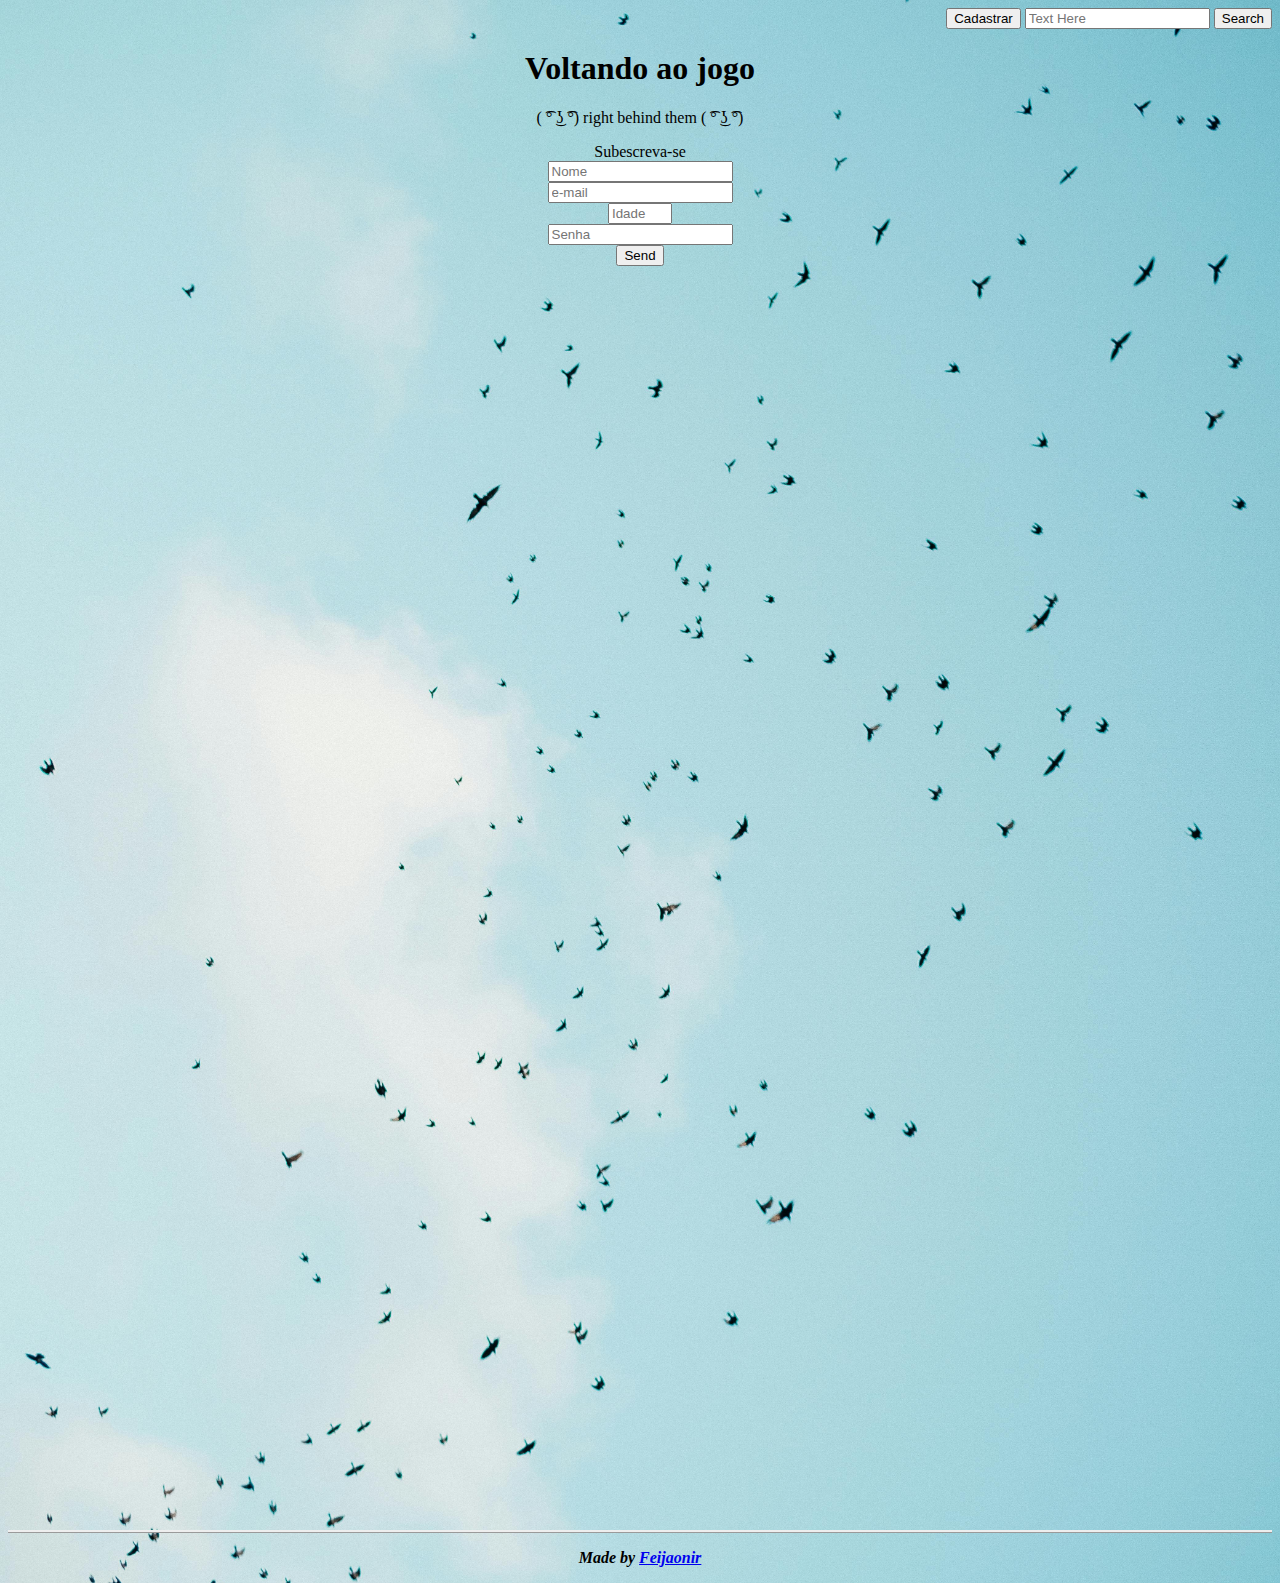
==== index.html @ ade446a6 "adição de background, lista e botões de cadastro versão 1.0.1" ====
<!DOCTYPE html>
<html lang="en">
<head>
    <meta charset="UTF-8">
    <meta name="viewport" content="width=device-width, initial-scale=1.0">
    <link rel="stylesheet" href="style/style.css">
    <title>Aprendendo</title>
</head>
<body>
    <ul>
        <button>Cadastrar</button>
        <input type="text" placeholder="Text Here">
        <button>Search</button>
    </ul>
    <div id="principal-inicial">
        <h1>Voltando ao jogo</h1>
        <p>( ͡° ͜ʖ ͡°) right behind them ( ͡° ͜ʖ ͡°)</p>
        <form name="signup" method="post" autocomplete="off" action="#">            
            <Subescreva-se>Subescreva-se</Subescreva-se></br>
            <input type="text" placeholder="Nome" name="name"></br>
            <input type="email" placeholder="e-mail" name="e-mail"></br>
            <input type="number" placeholder="Idade" name="age" min="0" max="130"><br>
            <input type="password" placeholder="Senha" name="password"></br>
            <button type="submit">Send</button>
        </form>
    </div>
    <footer> 
        <p>
            <strong><i>Made by <a href="https://github.com/alvarojarl" target="_blank">Feijaonir</a></i></strong>
        </p>
    </footer>
</body>
</html>
---- style/style.css ----
body {
    background-image:url("../images/pexels-photo-6194837.jpeg");
    background-size: cover;

}

ul {
    text-align: right;
    margin:0%;        
}

#principal-inicial {
    text-align:center;
    color:rgb(0, 0, 0);
}

footer {
    position: inherit;
    margin-top: 100%;
    text-align: center;
    border-color: black;
    border-top: ridge;
}
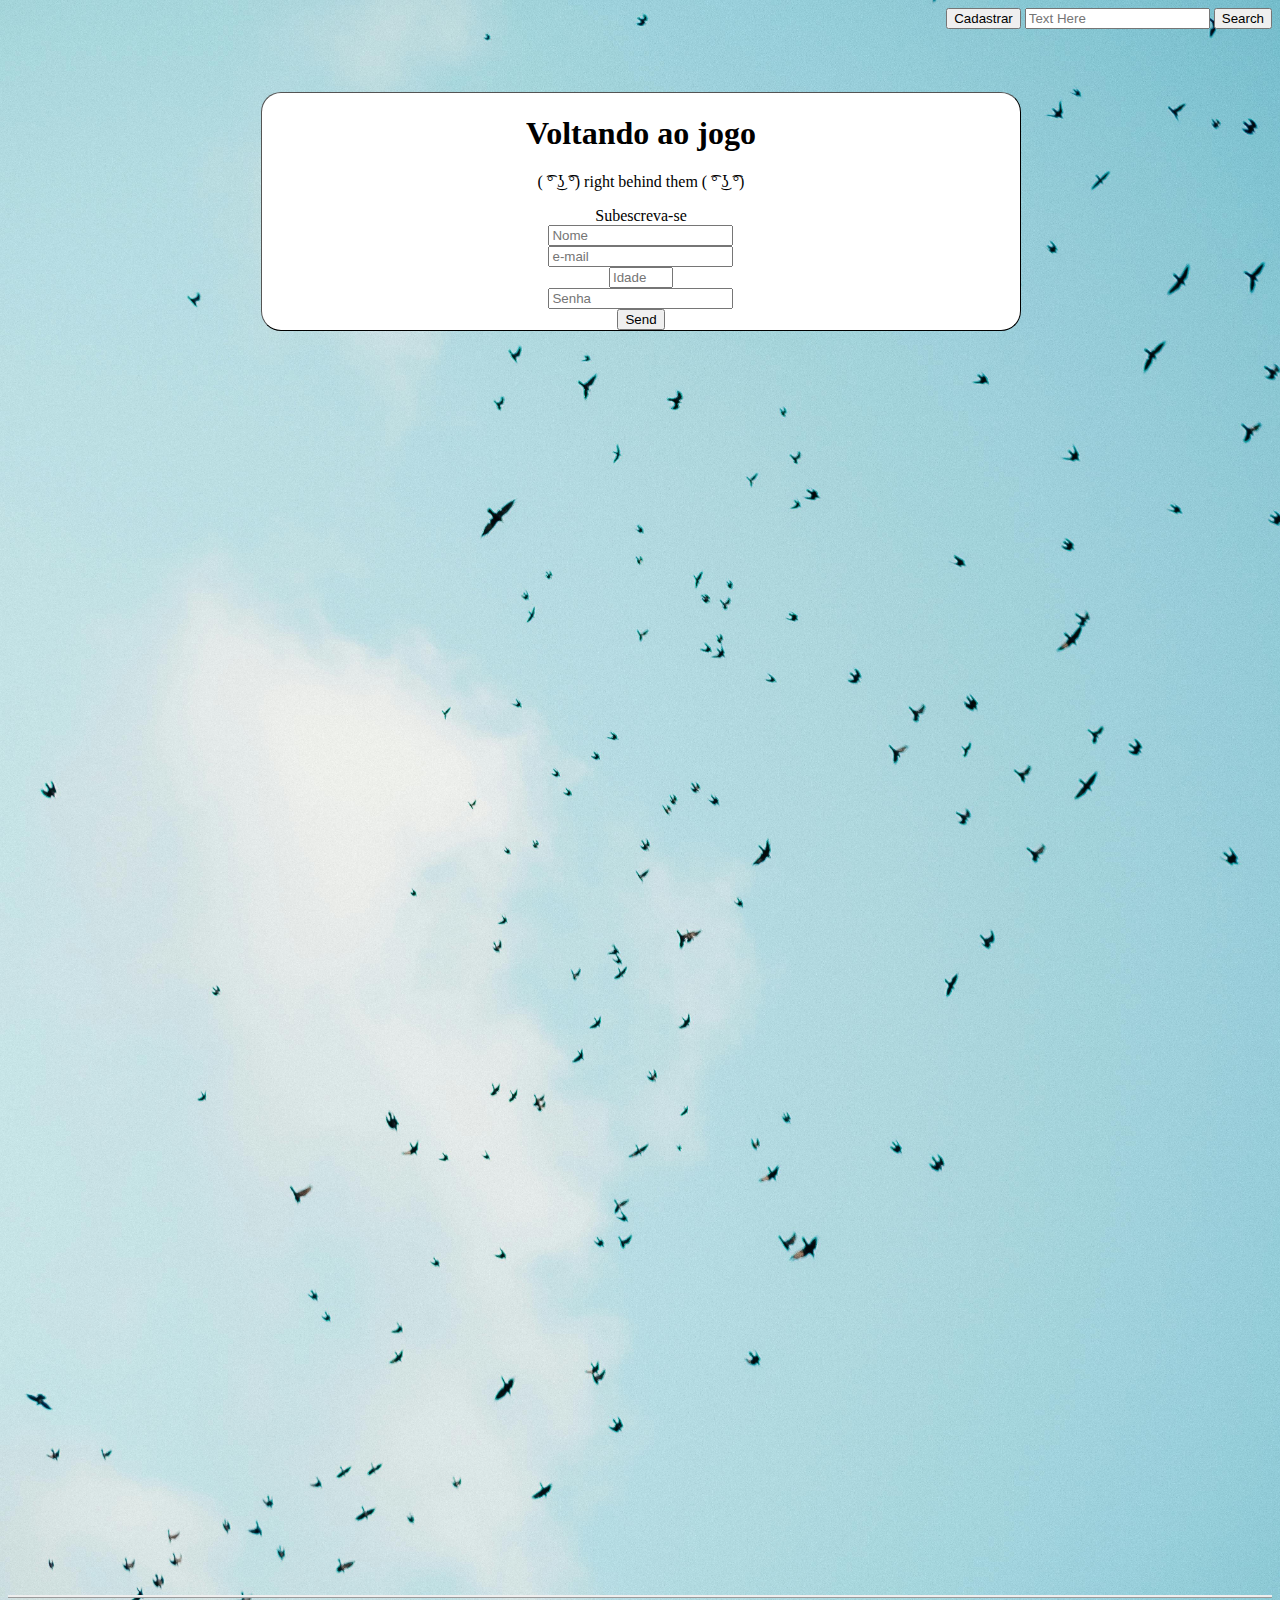
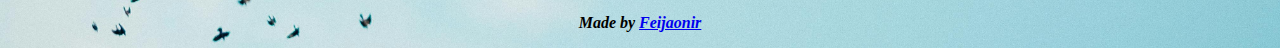
==== commit 9141ed68: "feat: adicionada nova pagina, e adicionado estilos a pagina index version 1.0.2" ====
--- a/index.html
+++ b/index.html
@@ -15,13 +15,13 @@
     <div id="principal-inicial">
         <h1>Voltando ao jogo</h1>
         <p>( ͡° ͜ʖ ͡°) right behind them ( ͡° ͜ʖ ͡°)</p>
-        <form name="signup" method="post" autocomplete="off" action="#">            
+        <form class="form" name="signup" method="get" autocomplete="off" action="pagina.html">            
             <Subescreva-se>Subescreva-se</Subescreva-se></br>
             <input type="text" placeholder="Nome" name="name"></br>
             <input type="email" placeholder="e-mail" name="e-mail"></br>
             <input type="number" placeholder="Idade" name="age" min="0" max="130"><br>
             <input type="password" placeholder="Senha" name="password"></br>
-            <button type="submit">Send</button>
+            <button type="submit" >Send</button>
         </form>
     </div>
     <footer> 
--- a/style/style.css
+++ b/style/style.css
@@ -12,6 +12,21 @@
 #principal-inicial {
     text-align:center;
     color:rgb(0, 0, 0);
+    background-color: white;
+    width: 60%;
+    margin: 5% 20% 90% 20%;
+    border-radius: 20px;
+    border-color: black;
+    border-style: outset;
+    border-width: 1px;
+}
+
+.form {
+    margin:
+    0% 
+    0% 
+    0% 
+    0%;
 }
 
 footer {
@@ -20,4 +35,5 @@
     text-align: center;
     border-color: black;
     border-top: ridge;
-}+}
+
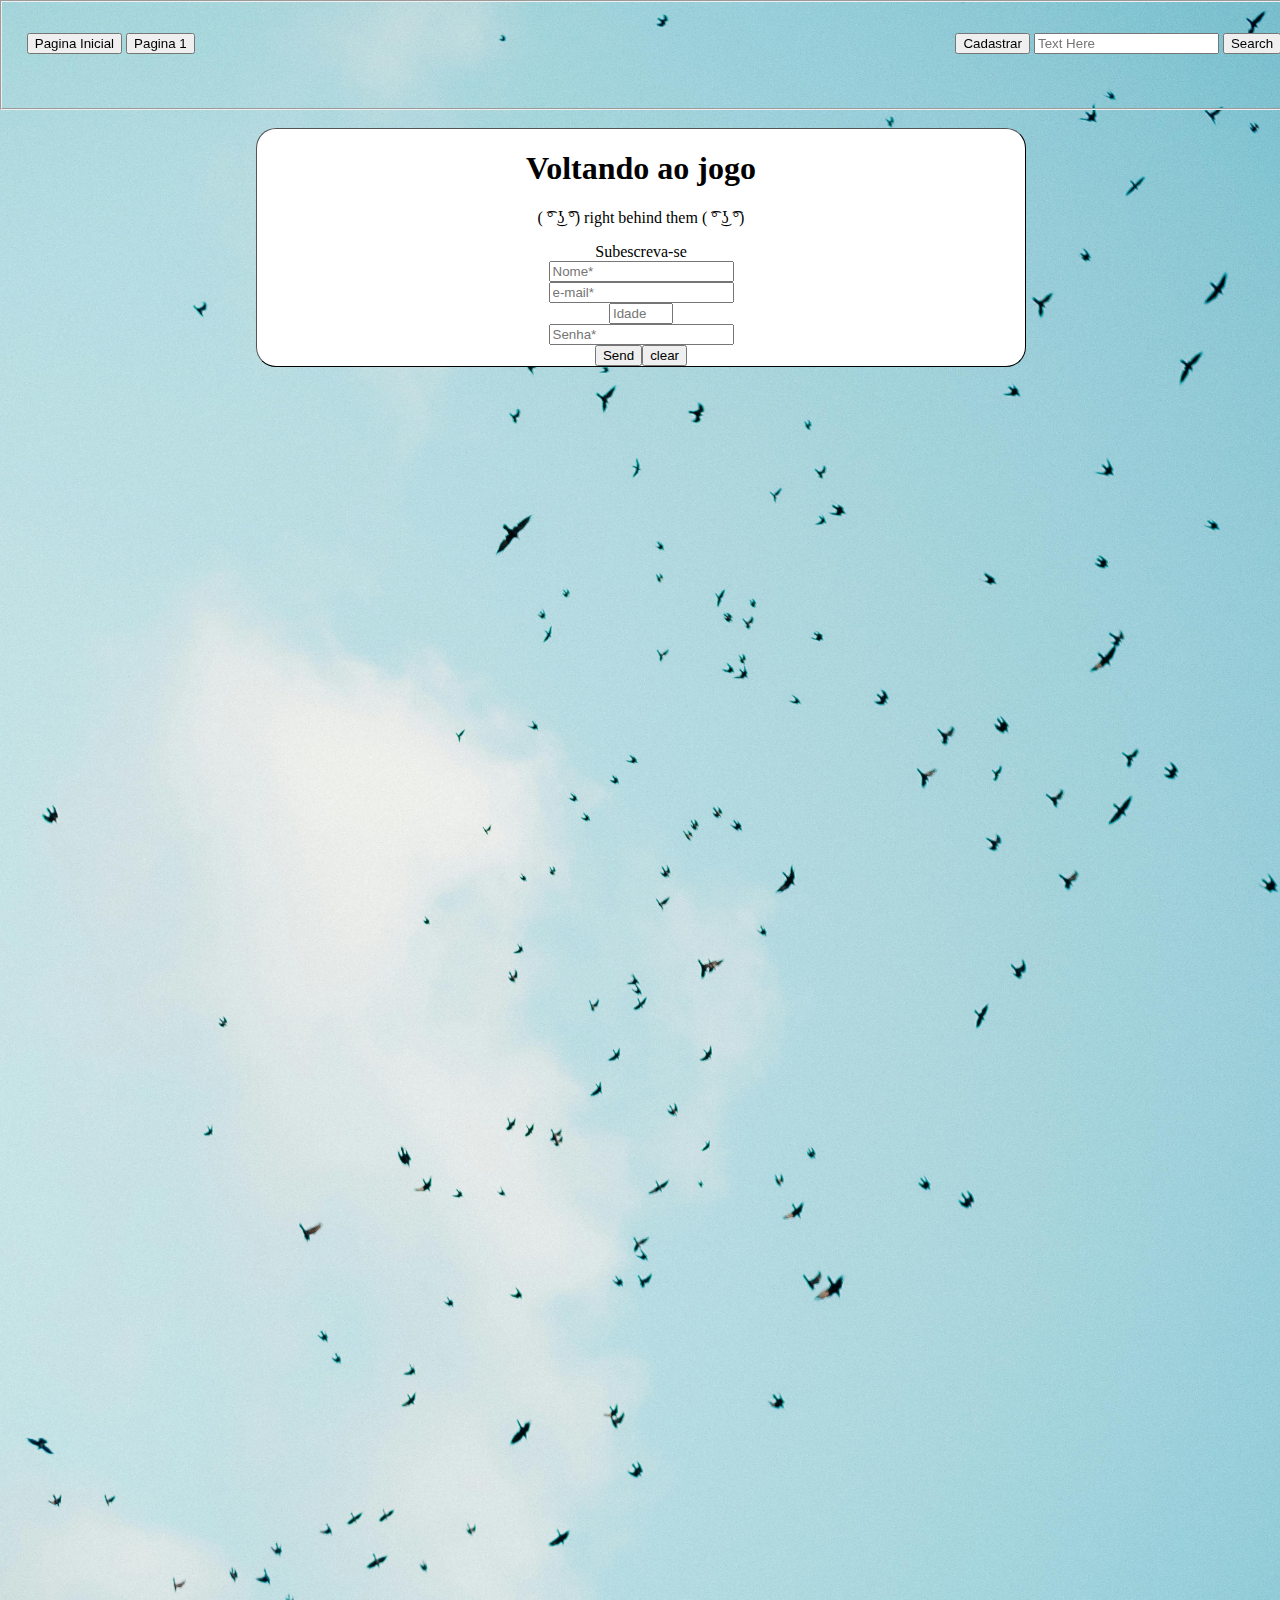
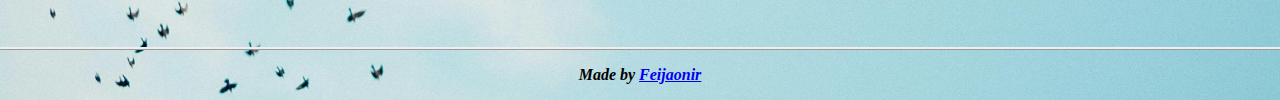
==== commit e8872971: "feat:Feijaonir Adicionando funcionalidade de navegação intrasites para facilitar na hora de adiciona" ====
--- a/index.html
+++ b/index.html
@@ -1,33 +1,51 @@
 <!DOCTYPE html>
 <html lang="en">
+
 <head>
     <meta charset="UTF-8">
     <meta name="viewport" content="width=device-width, initial-scale=1.0">
     <link rel="stylesheet" href="style/style.css">
     <title>Aprendendo</title>
 </head>
+
 <body>
-    <ul>
-        <button>Cadastrar</button>
-        <input type="text" placeholder="Text Here">
-        <button>Search</button>
-    </ul>
-    <div id="principal-inicial">
-        <h1>Voltando ao jogo</h1>
-        <p>( ͡° ͜ʖ ͡°) right behind them ( ͡° ͜ʖ ͡°)</p>
-        <form class="form" name="signup" method="get" autocomplete="off" action="pagina.html">            
+    <header>
+        <fieldset class="cabeçalho">
+            <div class="cabeçalholeft">
+                <a href="index.html"><button>Pagina Inicial</button></a>
+                <a href="page01.html"><button>Pagina 1</button></a>
+            </div>
+            <div class="cabeçalhoright">
+                <a href="page02.html"><button>Cadastrar</button></a>
+                <input type="text" placeholder="Text Here">
+                <button>Search</button>
+            </div>
+        </fieldset>
+    </header>
+    <div class="alinhamento">
+
+    </div>
+    <div class="principal-inicial">
+        <h1>
+            Voltando ao jogo
+        </h1>
+        <p>
+            ( ͡° ͜ʖ ͡°) right behind them ( ͡° ͜ʖ ͡°)
+        </p>
+        <form onsubmit="" class="form" name="signup" method="get" autocomplete="off" action="pagina.html">
             <Subescreva-se>Subescreva-se</Subescreva-se></br>
-            <input type="text" placeholder="Nome" name="name"></br>
-            <input type="email" placeholder="e-mail" name="e-mail"></br>
+            <input type="text" placeholder="Nome*" name="name"></br>
+            <input type="email" placeholder="e-mail*" name="e-mail"></br>
             <input type="number" placeholder="Idade" name="age" min="0" max="130"><br>
-            <input type="password" placeholder="Senha" name="password"></br>
-            <button type="submit" >Send</button>
+            <input type="password" placeholder="Senha*" name="password"></br>
+            <button type="submit">Send</button><button type="reset">clear</button>
         </form>
     </div>
-    <footer> 
+    <footer>
         <p>
             <strong><i>Made by <a href="https://github.com/alvarojarl" target="_blank">Feijaonir</a></i></strong>
         </p>
     </footer>
 </body>
+
 </html>--- a/style/style.css
+++ b/style/style.css
@@ -1,32 +1,83 @@
 body {
-    background-image:url("../images/pexels-photo-6194837.jpeg");
+    background-image: url("../images/pexels-photo-6194837.jpeg");
     background-size: cover;
+    margin: 0;
+}
 
+.ajuste-cabeçalho fieldset {
+    border-radius: 10px;
+    margin: 10px 0;
+    border-color: #f8f8f8;
+}
+
+.alinhamento {
+    padding: 5% 0% 5% 0%;
+}
+
+header {
+    margin-top: 0%;
+}
+
+.row {
+    margin: 5px;
+}
+
+label {
+    width: 100px;
+    text-align: right;
+    display: inline-block;
+    padding-right: 5px;
+}
+
+.cabeçalho {
+    text-align: center;
+    position: fixed;
+    width: 100%;
+    height: 10%;
+    margin-left: 0%;
+}
+
+.cabeçalho label {
+    color: #f8f8f8;
+}
+
+.cabeçalholeft {
+    position: inherit;
+    width: 38%;
+    text-align: left;
+    padding: 2vw 0vw 1vw 1vw;
+    min-width: 40vw;
+    float: left;
+}
+
+.cabeçalhoright {
+    width: 38%;
+    text-align: right;
+    padding: 2vw 1vw 1vw 0vw;
+    min-width: 40vw;
+    float: right;
 }
 
 ul {
     text-align: right;
-    margin:0%;        
 }
 
-#principal-inicial {
-    text-align:center;
-    color:rgb(0, 0, 0);
+.principal-inicial {
+    text-align: center;
+    color: rgb(0, 0, 0);
     background-color: white;
     width: 60%;
-    margin: 5% 20% 90% 20%;
+    margin: 0 20% 90% 20%;
     border-radius: 20px;
     border-color: black;
     border-style: outset;
     border-width: 1px;
 }
 
+
+
 .form {
-    margin:
-    0% 
-    0% 
-    0% 
-    0%;
+    margin: 0% 0% 0% 0%;
 }
 
 footer {
@@ -37,3 +88,8 @@
     border-top: ridge;
 }
 
+aside {
+    margin-left: 0%;
+    border-style: dotted;
+    width: 30%;
+}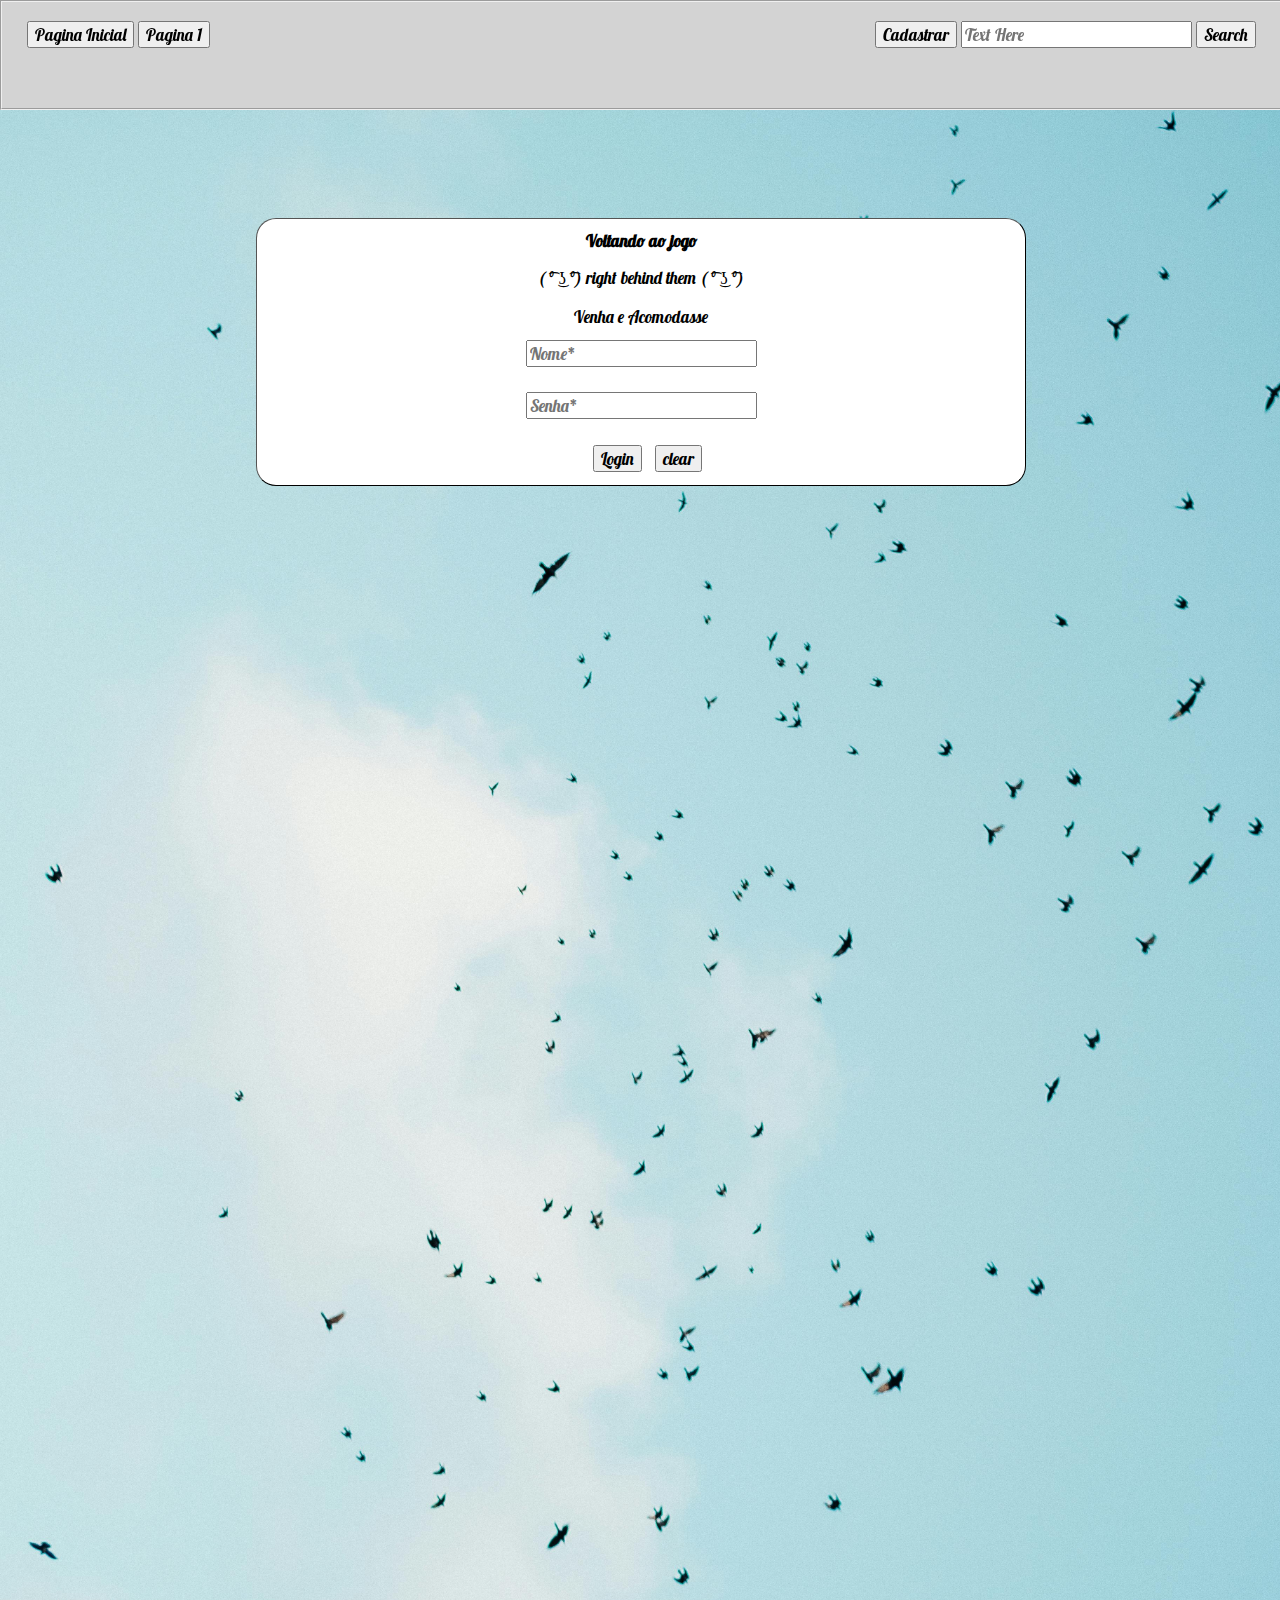
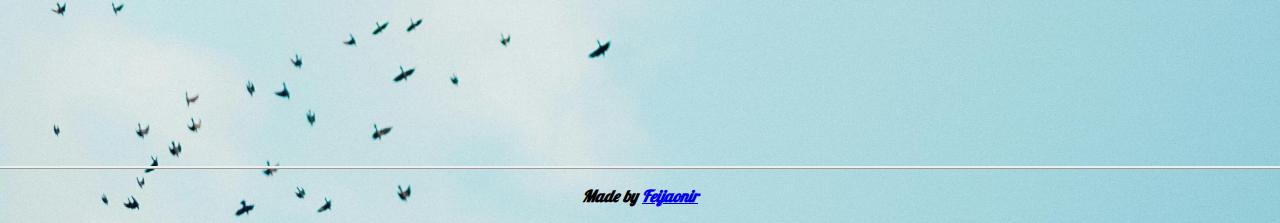
==== commit fc24d8cb: "feat:Feijaonir - Adição de font, criação de pasta assets para organização, ajustes estéticos e forma" ====
--- a/index.html
+++ b/index.html
@@ -4,7 +4,7 @@
 <head>
     <meta charset="UTF-8">
     <meta name="viewport" content="width=device-width, initial-scale=1.0">
-    <link rel="stylesheet" href="style/style.css">
+    <link rel="stylesheet" href="assets/css/style.css">
     <title>Aprendendo</title>
 </head>
 
@@ -33,12 +33,10 @@
             ( ͡° ͜ʖ ͡°) right behind them ( ͡° ͜ʖ ͡°)
         </p>
         <form onsubmit="" class="form" name="signup" method="get" autocomplete="off" action="pagina.html">
-            <Subescreva-se>Subescreva-se</Subescreva-se></br>
-            <input type="text" placeholder="Nome*" name="name"></br>
-            <input type="email" placeholder="e-mail*" name="e-mail"></br>
-            <input type="number" placeholder="Idade" name="age" min="0" max="130"><br>
-            <input type="password" placeholder="Senha*" name="password"></br>
-            <button type="submit">Send</button><button type="reset">clear</button>
+            <Subescreva-se>Venha e Acomodasse</Subescreva-se></br>
+            <input class="loginInp" type="text" placeholder="Nome*" name="name"></br>
+            <input class="loginInp" type="password" placeholder="Senha*" name="password"></br>
+            <button class="loginBtn" type="submit">Login</button><button class="loginbtn" type="reset">clear</button>
         </form>
     </div>
     <footer>
--- a/assets/css/style.css
+++ b/assets/css/style.css
@@ -0,0 +1,125 @@
+@font-face {
+    font-family: Ephesis-Regular;
+    src: url(../font/Ephesis-Regular.ttf);
+} 
+
+@font-face {
+    font-family: Lobster-Regular;
+    src: url(../font/Lobster-Regular.ttf);
+}
+
+* {
+    font-family: Lobster-Regular;
+    font-size: 1.3vw;
+}
+
+body {
+    background-image: url("../images/pexels-photo-6194837.jpeg");
+    background-size: cover;
+    margin: 0;
+}
+
+.ajuste-cabeçalho fieldset {
+    border-radius: 10px;
+    margin: 10px 0;
+    border-color: #f8f8f8;
+}
+
+.alinhamento {
+    padding: 6% 0% 6vw 0%;
+    width: 100%;
+    height: 10%;
+    margin-left: 0%;
+    margin-bottom: 5vw;
+}
+
+header {
+    margin-top: 0%;
+}
+
+.row {
+    margin: 2vw;
+}
+
+.row label {
+    width: 100px;
+    text-align: right;
+    display: inline-block;
+}
+
+.row input {
+    margin-left: 1vw;
+}
+
+.cabeçalho {
+    background: lightgrey;
+    text-align: center;
+    position: fixed;
+    width: 100%;
+    height: 10%;
+    margin-left: 0%;
+}
+
+.cabeçalho label {
+    color: #f8f8f8;
+}
+
+.cabeçalholeft {
+    position: inherit;
+    width: 38%;
+    text-align: left;
+    padding: 1vw 0vw 1vw 1vw;
+    min-width: 40vw;
+    float: left;
+}
+
+.cabeçalhoright {
+    width: 38%;
+    text-align: right;
+    padding: 1vw 1vw 1vw 0vw;
+    min-width: 40vw;
+    float: right;
+    margin-right: 2vw;
+}
+
+ul {
+    text-align: right;
+}
+
+.principal-inicial {
+    text-align: center;
+    color: rgb(0, 0, 0);
+    background-color: white;
+    width: 60%;
+    margin: 0 20% 90% 20%;
+    border-radius: 20px;
+    border-color: black;
+    border-style: outset;
+    border-width: 1px;
+}
+
+.loginBtn {
+    margin: 1vw;
+}
+
+.loginInp {
+    margin: 1vw;
+}
+
+.form {
+    margin: 0% 0% 0% 0%;
+}
+
+footer {
+    position: inherit;
+    margin-top: 100%;
+    text-align: center;
+    border-color: black;
+    border-top: ridge;
+}
+
+aside {
+    margin-left: 0%;
+    border-style: dotted;
+    width: 30%;
+}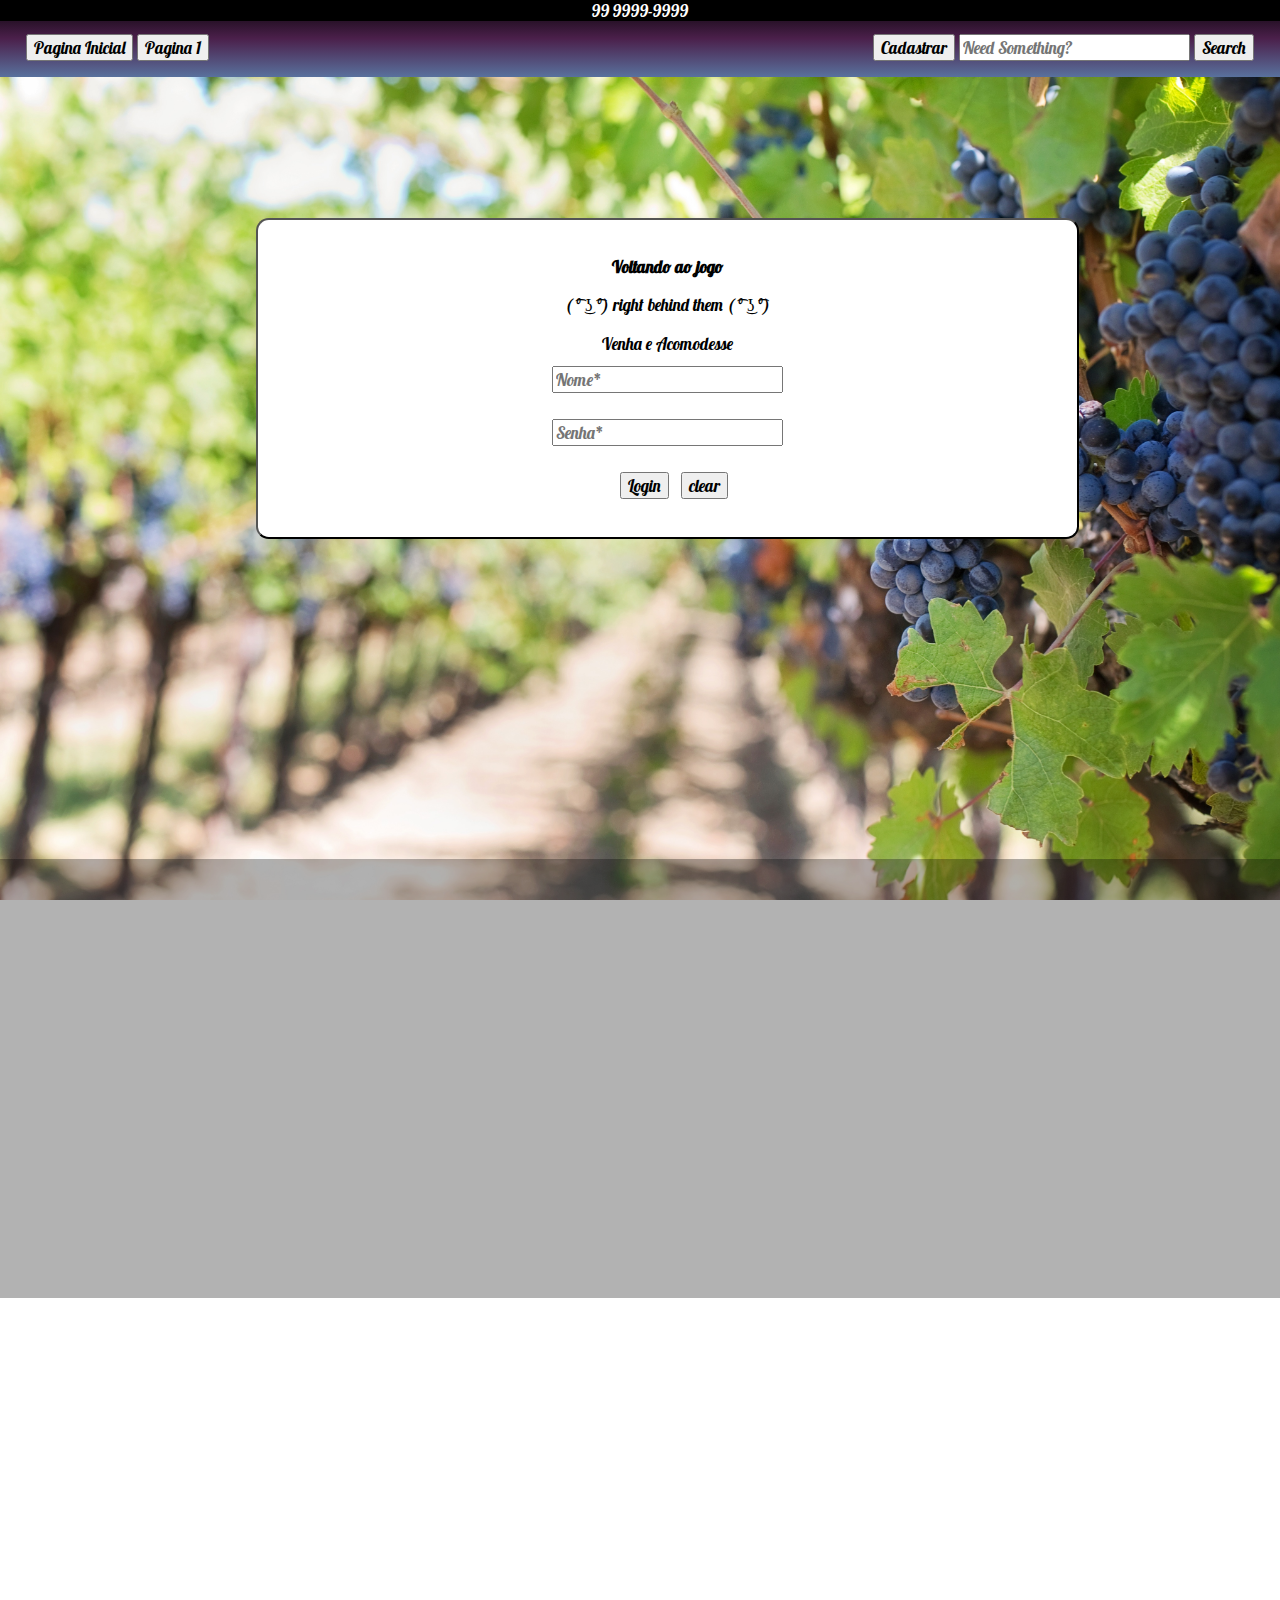
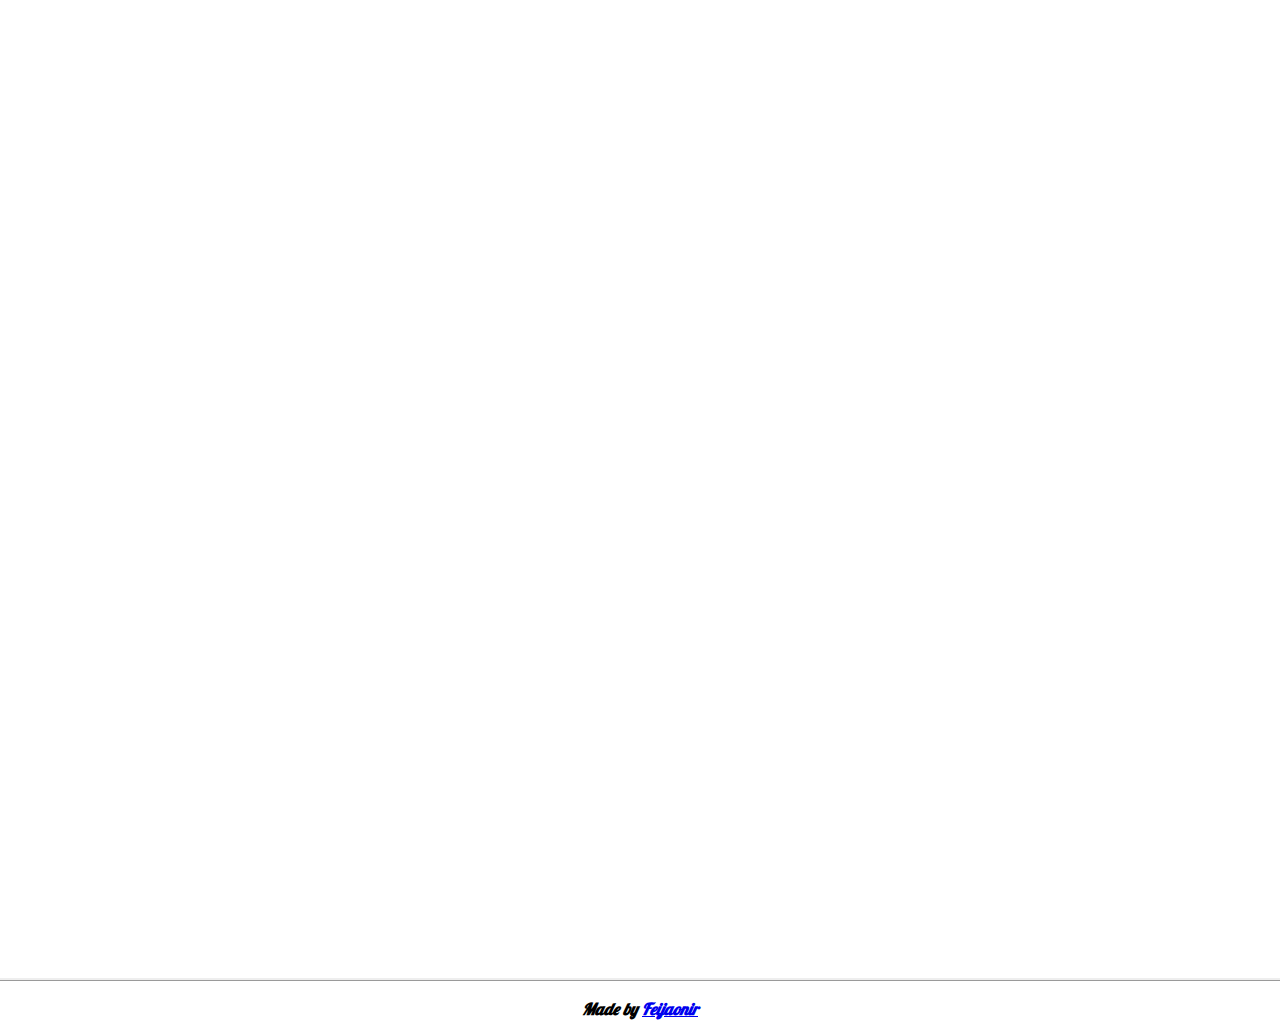
==== commit 16f8ae5b: "feat: Feijaonir Alteração na estilização e ajuster na pagina inicial removendo a div e deixando tudo" ====
--- a/index.html
+++ b/index.html
@@ -10,20 +10,20 @@
 
 <body>
     <header>
-        <fieldset class="cabeçalho">
-            <div class="cabeçalholeft">
-                <a href="index.html"><button>Pagina Inicial</button></a>
-                <a href="page01.html"><button>Pagina 1</button></a>
-            </div>
-            <div class="cabeçalhoright">
-                <a href="page02.html"><button>Cadastrar</button></a>
-                <input type="text" placeholder="Text Here">
-                <button>Search</button>
-            </div>
-        </fieldset>
+        <div class="phoneNumber">
+            <p>99 9999-9999</p>
+        </div>
+        <div class="cabeçalholeft">
+            <a href="index.html"><button>Pagina Inicial</button></a>
+            <a href="page01.html"><button>Pagina 1</button></a>
+        </div>
+        <div class="cabeçalhoright">
+            <a href="page02.html"><button>Cadastrar</button></a>
+            <input type="text" placeholder="Need Something?">
+            <button>Search</button>
+        </div>
     </header>
     <div class="alinhamento">
-
     </div>
     <div class="principal-inicial">
         <h1>
@@ -33,11 +33,16 @@
             ( ͡° ͜ʖ ͡°) right behind them ( ͡° ͜ʖ ͡°)
         </p>
         <form onsubmit="" class="form" name="signup" method="get" autocomplete="off" action="pagina.html">
-            <Subescreva-se>Venha e Acomodasse</Subescreva-se></br>
+            <Subescreva-se>Venha e Acomodesse</Subescreva-se></br>
             <input class="loginInp" type="text" placeholder="Nome*" name="name"></br>
             <input class="loginInp" type="password" placeholder="Senha*" name="password"></br>
             <button class="loginBtn" type="submit">Login</button><button class="loginbtn" type="reset">clear</button>
         </form>
+    </div>
+    <div class="ifran">
+        <iframe src="https://www.youtube.com/embed/lW9ep22YmlM?si=bhI0rL3aWwyF81GA" title="YouTube video player"
+            frameborder="0" allow="autoplay; clipboard-write; encrypted-media; gyroscope; picture-in-picture; web-share"
+            allowfullscreen></iframe>
     </div>
     <footer>
         <p>
--- a/assets/css/style.css
+++ b/assets/css/style.css
@@ -14,9 +14,54 @@
 }
 
 body {
-    background-image: url("../images/pexels-photo-6194837.jpeg");
+    background-image: url("../images/grapes-553462.jpg");
     background-size: cover;
+    background-attachment: fixed;
+    position: relative;
     margin: 0;
+}
+
+.phoneNumber {
+    background: black;
+    margin: 0vw;
+}
+
+.phoneNumber p {
+    margin: 0;
+    color: white;
+}
+
+header {
+    background: linear-gradient(black,#4b204b, #59719D);
+    text-align: center;
+    position: fixed;
+    width: 100vw;
+    height: 6vw;
+    box-sizing: border-box;
+}
+
+.cabeçalho label {
+    color: #f8f8f8;
+}
+
+.cabeçalholeft,.cabeçalhoright {
+    margin-top: 1vw;
+}
+
+.cabeçalholeft {
+    width: 38vw;
+    text-align: left;
+    min-width: 40vw;
+    float: left;
+    margin-left: 2vw;
+}
+
+.cabeçalhoright {
+    width: 38vw;
+    text-align: right;
+    min-width: 40vw;
+    float: right;
+    margin-right: 2vw;
 }
 
 .ajuste-cabeçalho fieldset {
@@ -26,7 +71,7 @@
 }
 
 .alinhamento {
-    padding: 6% 0% 6vw 0%;
+    padding: 6vw 0vw 6vw;
     width: 100%;
     height: 10%;
     margin-left: 0%;
@@ -51,51 +96,21 @@
     margin-left: 1vw;
 }
 
-.cabeçalho {
-    background: lightgrey;
-    text-align: center;
-    position: fixed;
-    width: 100%;
-    height: 10%;
-    margin-left: 0%;
-}
-
-.cabeçalho label {
-    color: #f8f8f8;
-}
-
-.cabeçalholeft {
-    position: inherit;
-    width: 38%;
-    text-align: left;
-    padding: 1vw 0vw 1vw 1vw;
-    min-width: 40vw;
-    float: left;
-}
-
-.cabeçalhoright {
-    width: 38%;
-    text-align: right;
-    padding: 1vw 1vw 1vw 0vw;
-    min-width: 40vw;
-    float: right;
-    margin-right: 2vw;
-}
-
 ul {
     text-align: right;
 }
 
 .principal-inicial {
+    padding: 2vw;
     text-align: center;
     color: rgb(0, 0, 0);
     background-color: white;
     width: 60%;
-    margin: 0 20% 90% 20%;
-    border-radius: 20px;
+    margin: 0vw 0vw 25vw 20vw;
+    border-radius: 1vw;
     border-color: black;
     border-style: outset;
-    border-width: 1px;
+    border-width: 0.2vw;
 }
 
 .loginBtn {
@@ -107,19 +122,31 @@
 }
 
 .form {
-    margin: 0% 0% 0% 0%;
+    margin: 0vw 0vw 0vw 0vw;
+}
+
+.ifran {
+    background: rgba(0, 0, 0, 0.3);
+    text-align: center;
+    padding: 2vw;
+}
+
+.ifran iframe {
+    width: 40vw;
+    height: 30vw;
+    border-radius: 0.4vw;
 }
 
 footer {
     position: inherit;
-    margin-top: 100%;
+    margin-top: 100vw;
     text-align: center;
     border-color: black;
     border-top: ridge;
 }
 
 aside {
-    margin-left: 0%;
+    margin-left: 0vw;
     border-style: dotted;
-    width: 30%;
+    width: 30vw;
 }